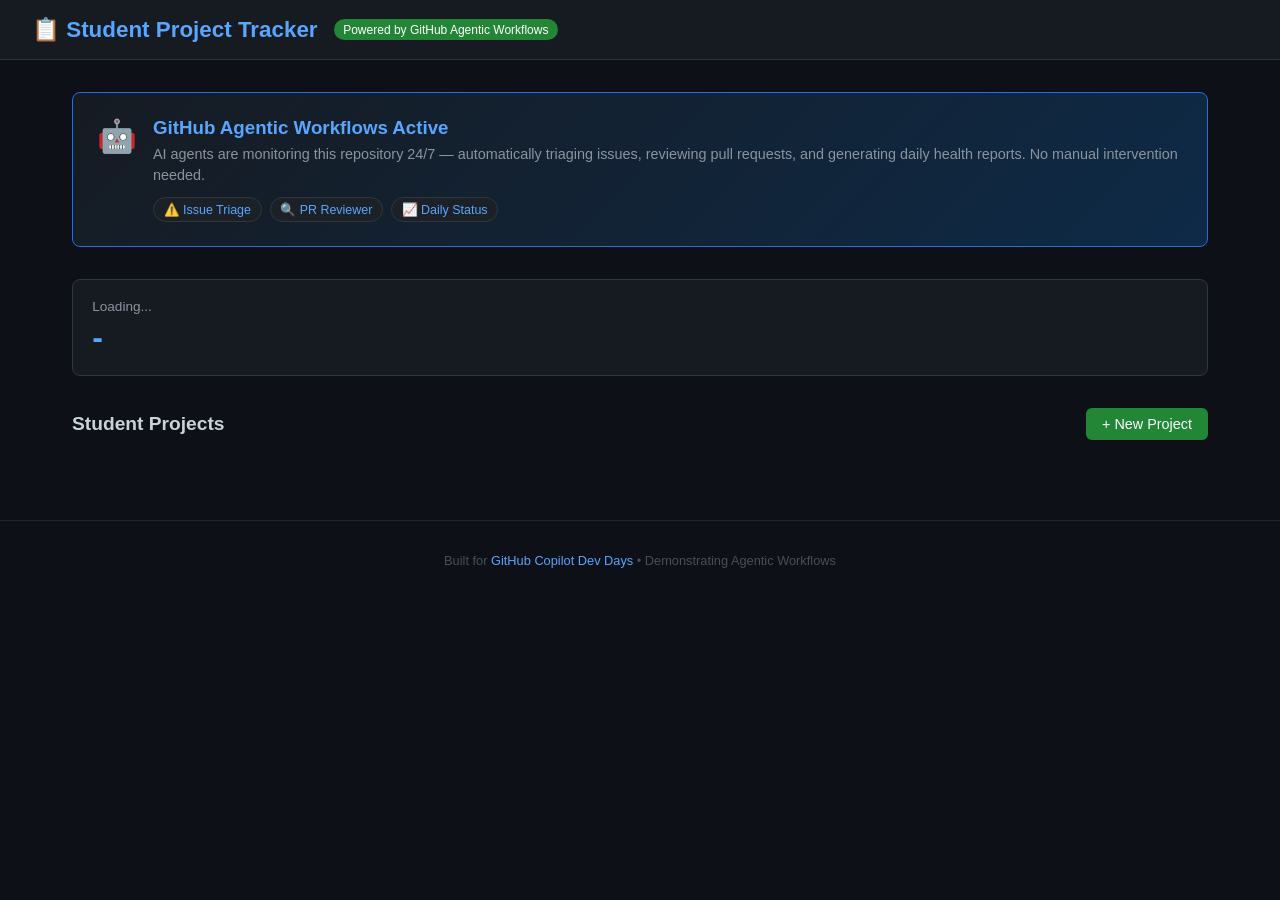
==== app/templates/index.html @ fb633d1f "Initial commit: Student Project Tracker with Agentic Workflows" ====
<!DOCTYPE html>
<html lang="en">
<head>
  <meta charset="UTF-8" />
  <meta name="viewport" content="width=device-width, initial-scale=1.0" />
  <title>Student Project Tracker</title>
  <style>
    * { margin: 0; padding: 0; box-sizing: border-box; }
    body {
      font-family: -apple-system, BlinkMacSystemFont, 'Segoe UI', Roboto, sans-serif;
      background: #0d1117;
      color: #c9d1d9;
      min-height: 100vh;
    }

    /* ── Header ─────────────────────────── */
    header {
      background: #161b22;
      border-bottom: 1px solid #30363d;
      padding: 1rem 2rem;
      display: flex;
      align-items: center;
      gap: 1rem;
      flex-wrap: wrap;
    }
    header h1 { font-size: 1.4rem; color: #58a6ff; }
    .badge {
      background: #238636; color: #fff;
      padding: 0.2rem 0.6rem; border-radius: 12px; font-size: 0.75rem;
    }

    .container { max-width: 1200px; margin: 0 auto; padding: 2rem; }

    /* ── Agentic Banner ─────────────────── */
    .aw-banner {
      background: linear-gradient(135deg, #161b22 0%, #0e2a47 100%);
      border: 1px solid #1f6feb;
      border-radius: 8px;
      padding: 1.5rem;
      margin-bottom: 2rem;
      display: flex;
      align-items: flex-start;
      gap: 1rem;
    }
    .aw-banner .icon { font-size: 2rem; }
    .aw-banner h3 { color: #58a6ff; margin-bottom: 0.3rem; }
    .aw-banner p { font-size: 0.9rem; color: #8b949e; line-height: 1.5; }
    .aw-workflows {
      display: flex; gap: 0.5rem; margin-top: 0.6rem; flex-wrap: wrap;
    }
    .aw-chip {
      background: #1c2128; border: 1px solid #30363d;
      padding: 0.25rem 0.6rem; border-radius: 16px; font-size: 0.78rem; color: #58a6ff;
    }

    /* ── Stats Cards ────────────────────── */
    .stats-grid {
      display: grid;
      grid-template-columns: repeat(auto-fit, minmax(180px, 1fr));
      gap: 1rem;
      margin-bottom: 2rem;
    }
    .stat-card {
      background: #161b22; border: 1px solid #30363d;
      border-radius: 8px; padding: 1.2rem;
    }
    .stat-card .label { font-size: 0.85rem; color: #8b949e; margin-bottom: 0.3rem; }
    .stat-card .value { font-size: 2rem; font-weight: 700; }
    .green  { color: #3fb950; }
    .blue   { color: #58a6ff; }
    .yellow { color: #d29922; }
    .red    { color: #f85149; }
    .purple { color: #bc8cff; }

    /* ── Section Header ─────────────────── */
    .section-header {
      display: flex; justify-content: space-between;
      align-items: center; margin-bottom: 1rem;
    }
    .section-header h2 { font-size: 1.2rem; }
    .btn {
      background: #238636; color: #fff; border: none;
      padding: 0.5rem 1rem; border-radius: 6px;
      cursor: pointer; font-size: 0.9rem;
    }
    .btn:hover { background: #2ea043; }

    /* ── Project Cards ──────────────────── */
    .projects-grid {
      display: grid;
      grid-template-columns: repeat(auto-fill, minmax(320px, 1fr));
      gap: 1rem;
    }
    .project-card {
      background: #161b22; border: 1px solid #30363d;
      border-radius: 8px; padding: 1.2rem;
      transition: border-color 0.2s;
    }
    .project-card:hover { border-color: #58a6ff; }
    .project-card h3 { font-size: 1.05rem; margin-bottom: 0.4rem; color: #e6edf3; }
    .project-card .desc {
      font-size: 0.85rem; color: #8b949e;
      margin-bottom: 0.8rem; line-height: 1.4;
    }
    .project-meta {
      display: flex; gap: 0.5rem; align-items: center; flex-wrap: wrap;
    }
    .status-badge {
      padding: 0.2rem 0.6rem; border-radius: 12px;
      font-size: 0.78rem; font-weight: 500;
    }
    .status-planning    { background: #1f2937; color: #9ca3af; }
    .status-in-progress { background: #1e3a1e; color: #3fb950; }
    .status-completed   { background: #0e2a47; color: #58a6ff; }
    .priority-badge { font-size: 0.78rem; font-weight: 600; }
    .team-label {
      font-size: 0.78rem; color: #8b949e;
      margin-left: auto;
    }
    .due-date {
      display: block; margin-top: 0.6rem;
      font-size: 0.8rem; color: #8b949e;
    }
    .due-date.overdue { color: #f85149; font-weight: 600; }

    /* ── Modal ───────────────────────────── */
    .modal-overlay {
      display: none; position: fixed;
      top: 0; left: 0; right: 0; bottom: 0;
      background: rgba(0,0,0,0.7); z-index: 100;
      justify-content: center; align-items: center;
    }
    .modal-overlay.active { display: flex; }
    .modal {
      background: #161b22; border: 1px solid #30363d;
      border-radius: 12px; padding: 2rem;
      width: 90%; max-width: 500px;
    }
    .modal h3 { margin-bottom: 1rem; color: #58a6ff; }
    .form-group { margin-bottom: 1rem; }
    .form-group label {
      display: block; font-size: 0.85rem;
      color: #8b949e; margin-bottom: 0.3rem;
    }
    .form-group input,
    .form-group select,
    .form-group textarea {
      width: 100%; padding: 0.5rem;
      background: #0d1117; border: 1px solid #30363d;
      border-radius: 6px; color: #c9d1d9; font-size: 0.9rem;
    }
    .form-group textarea { resize: vertical; min-height: 80px; }
    .modal-actions {
      display: flex; gap: 0.5rem;
      justify-content: flex-end; margin-top: 1rem;
    }
    .btn-secondary {
      background: #21262d; color: #c9d1d9;
      border: 1px solid #30363d; padding: 0.5rem 1rem;
      border-radius: 6px; cursor: pointer;
    }

    /* ── Footer ──────────────────────────── */
    footer {
      text-align: center; padding: 2rem;
      font-size: 0.8rem; color: #484f58;
      border-top: 1px solid #21262d; margin-top: 2rem;
    }
    footer a { color: #58a6ff; text-decoration: none; }
  </style>
</head>
<body>

  <!-- ── Header ──────────────────────────────── -->
  <header>
    <h1>&#128203; Student Project Tracker</h1>
    <span class="badge">Powered by GitHub Agentic Workflows</span>
  </header>

  <div class="container">

    <!-- ── Agentic Workflows Banner ──────────── -->
    <div class="aw-banner">
      <div class="icon">&#129302;</div>
      <div>
        <h3>GitHub Agentic Workflows Active</h3>
        <p>
          AI agents are monitoring this repository 24/7 &mdash; automatically triaging issues,
          reviewing pull requests, and generating daily health reports. No manual intervention needed.
        </p>
        <div class="aw-workflows">
          <span class="aw-chip">&#9888;&#65039; Issue Triage</span>
          <span class="aw-chip">&#128269; PR Reviewer</span>
          <span class="aw-chip">&#128200; Daily Status</span>
        </div>
      </div>
    </div>

    <!-- ── Stats Cards ───────────────────────── -->
    <div class="stats-grid" id="stats-grid">
      <div class="stat-card"><div class="label">Loading...</div><div class="value blue">-</div></div>
    </div>

    <!-- ── Projects ──────────────────────────── -->
    <div class="section-header">
      <h2>Student Projects</h2>
      <button class="btn" onclick="openModal()">+ New Project</button>
    </div>
    <div class="projects-grid" id="projects-grid"></div>
  </div>

  <!-- ── Add Project Modal ───────────────────── -->
  <div class="modal-overlay" id="modal-overlay">
    <div class="modal">
      <h3>Add New Project</h3>
      <form id="project-form">
        <div class="form-group">
          <label>Project Title *</label>
          <input type="text" id="f-title" required placeholder="e.g. AI Study Buddy" />
        </div>
        <div class="form-group">
          <label>Team Name *</label>
          <input type="text" id="f-team" required placeholder="e.g. Team Delta" />
        </div>
        <div class="form-group">
          <label>Description</label>
          <textarea id="f-desc" placeholder="Brief project description..."></textarea>
        </div>
        <div class="form-group">
          <label>Priority</label>
          <select id="f-priority">
            <option value="high">High</option>
            <option value="medium" selected>Medium</option>
            <option value="low">Low</option>
          </select>
        </div>
        <div class="form-group">
          <label>Due Date</label>
          <input type="date" id="f-due" />
        </div>
        <div class="modal-actions">
          <button type="button" class="btn-secondary" onclick="closeModal()">Cancel</button>
          <button type="submit" class="btn">Add Project</button>
        </div>
      </form>
    </div>
  </div>

  <!-- ── Footer ──────────────────────────────── -->
  <footer>
    Built for <a href="#">GitHub Copilot Dev Days</a> &bull; Demonstrating Agentic Workflows
  </footer>

  <!-- ── JavaScript ──────────────────────────── -->
  <script>
    const today = new Date().toISOString().split('T')[0];

    async function loadStats() {
      const res = await fetch('/api/stats');
      const s = await res.json();
      document.getElementById('stats-grid').innerHTML = `
        <div class="stat-card">
          <div class="label">Total Projects</div>
          <div class="value blue">${s.total}</div>
        </div>
        <div class="stat-card">
          <div class="label">Planning</div>
          <div class="value purple">${s.by_status.planning}</div>
        </div>
        <div class="stat-card">
          <div class="label">In Progress</div>
          <div class="value green">${s.by_status['in-progress']}</div>
        </div>
        <div class="stat-card">
          <div class="label">Completed</div>
          <div class="value blue">${s.by_status.completed}</div>
        </div>
        <div class="stat-card">
          <div class="label">Overdue</div>
          <div class="value red">${s.overdue}</div>
        </div>
      `;
    }

    async function loadProjects() {
      const res = await fetch('/api/projects');
      const projects = await res.json();
      const grid = document.getElementById('projects-grid');

      grid.innerHTML = projects.map(p => {
        const isOverdue = p.due_date && p.due_date < today && p.status !== 'completed';
        return `
          <div class="project-card">
            <h3>${p.title}</h3>
            <div class="desc">${p.description || 'No description'}</div>
            <div class="project-meta">
              <span class="status-badge status-${p.status}">${p.status}</span>
              <span class="priority-badge priority-${p.priority}">${p.priority.toUpperCase()}</span>
              <span class="team-label">${p.team}</span>
            </div>
            ${p.due_date
              ? `<span class="due-date ${isOverdue ? 'overdue' : ''}">
                   ${isOverdue ? '⚠ Overdue — ' : 'Due: '}${p.due_date}
                 </span>`
              : ''}
          </div>
        `;
      }).join('');
    }

    function openModal()  { document.getElementById('modal-overlay').classList.add('active'); }
    function closeModal() { document.getElementById('modal-overlay').classList.remove('active'); }

    document.getElementById('project-form').addEventListener('submit', async (e) => {
      e.preventDefault();
      const body = {
        title:       document.getElementById('f-title').value,
        team:        document.getElementById('f-team').value,
        description: document.getElementById('f-desc').value,
        priority:    document.getElementById('f-priority').value,
        due_date:    document.getElementById('f-due').value,
      };
      await fetch('/api/projects', {
        method: 'POST',
        headers: { 'Content-Type': 'application/json' },
        body: JSON.stringify(body),
      });
      closeModal();
      e.target.reset();
      loadStats();
      loadProjects();
    });

    // Initial load
    loadStats();
    loadProjects();
  </script>
</body>
</html>
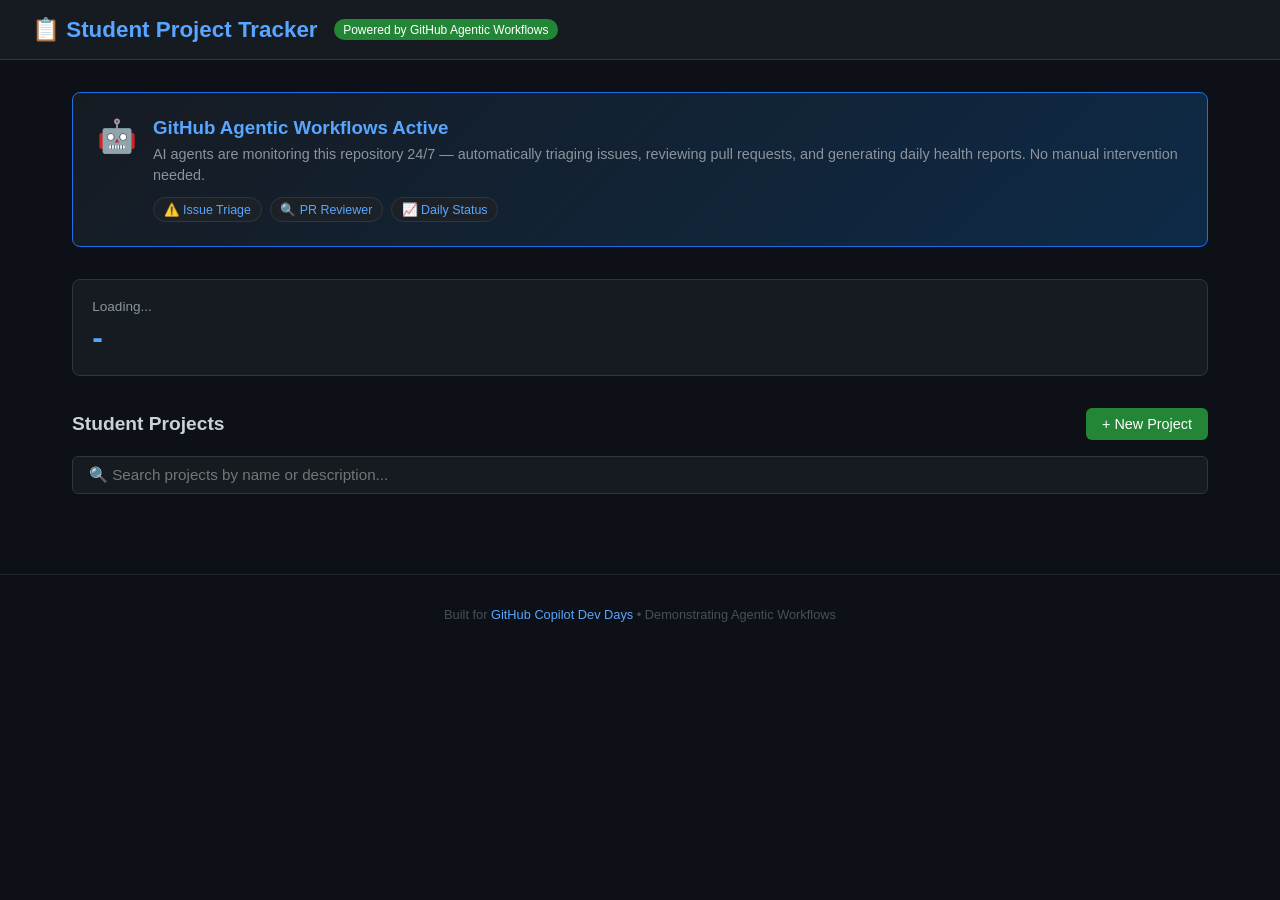
==== commit 4eca8f03: "Feature: Add search functionality to project dashboard - Updated GET /api/projects to accept a 'sear" ====
--- a/app/templates/index.html
+++ b/app/templates/index.html
@@ -160,6 +160,23 @@
       border-radius: 6px; cursor: pointer;
     }
 
+    /* ── Search Bar ─────────────────────── */
+    .search-bar {
+      margin-bottom: 1rem;
+    }
+    .search-bar input {
+      width: 100%; padding: 0.6rem 1rem;
+      background: #161b22; border: 1px solid #30363d;
+      border-radius: 6px; color: #c9d1d9; font-size: 0.95rem;
+    }
+    .search-bar input:focus {
+      outline: none; border-color: #58a6ff;
+    }
+    .no-results {
+      color: #8b949e; text-align: center;
+      padding: 2rem; font-size: 0.95rem;
+    }
+
     /* ── Footer ──────────────────────────── */
     footer {
       text-align: center; padding: 2rem;
@@ -206,6 +223,14 @@
       <h2>Student Projects</h2>
       <button class="btn" onclick="openModal()">+ New Project</button>
     </div>
+    <div class="search-bar">
+      <input
+        type="text"
+        id="search-input"
+        placeholder="&#128269; Search projects by name or description..."
+        oninput="loadProjects()"
+      />
+    </div>
     <div class="projects-grid" id="projects-grid"></div>
   </div>
 
@@ -283,9 +308,16 @@
     }
 
     async function loadProjects() {
-      const res = await fetch('/api/projects');
+      const search = document.getElementById('search-input').value.trim();
+      const url = search ? `/api/projects?search=${encodeURIComponent(search)}` : '/api/projects';
+      const res = await fetch(url);
       const projects = await res.json();
       const grid = document.getElementById('projects-grid');
+
+      if (projects.length === 0) {
+        grid.innerHTML = '<div class="no-results">No projects found matching your search.</div>';
+        return;
+      }
 
       grid.innerHTML = projects.map(p => {
         const isOverdue = p.due_date && p.due_date < today && p.status !== 'completed';
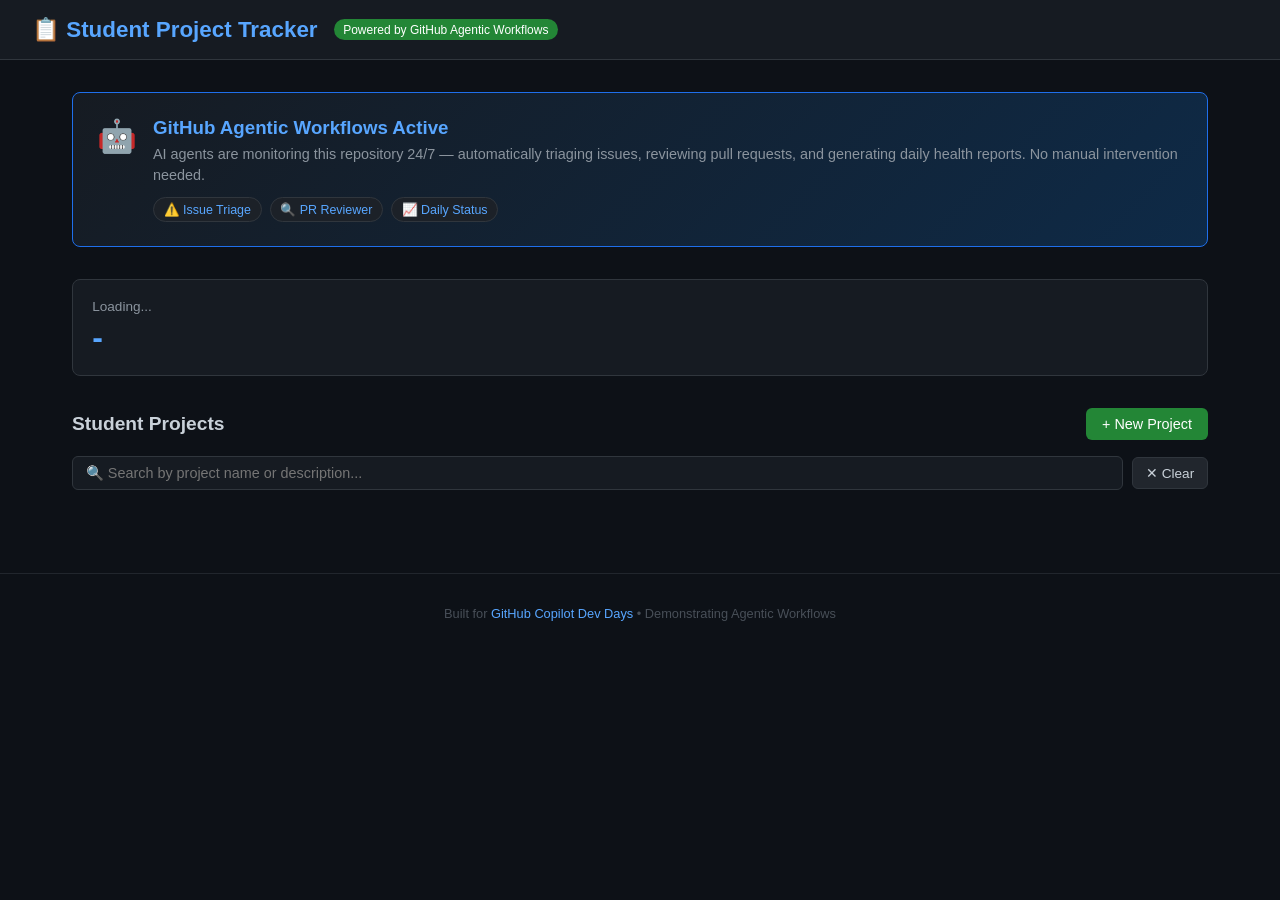
==== commit c211a1c0: "Feature: Add search functionality to project dashboard - Add filter_projects() helper in app.py for " ====
--- a/app/templates/index.html
+++ b/app/templates/index.html
@@ -160,21 +160,35 @@
       border-radius: 6px; cursor: pointer;
     }
 
-    /* ── Search Bar ─────────────────────── */
+    /* ── Search Bar ──────────────────────── */
     .search-bar {
-      margin-bottom: 1rem;
+      display: flex;
+      align-items: center;
+      gap: 0.6rem;
+      margin-bottom: 1.2rem;
     }
     .search-bar input {
-      width: 100%; padding: 0.6rem 1rem;
-      background: #161b22; border: 1px solid #30363d;
-      border-radius: 6px; color: #c9d1d9; font-size: 0.95rem;
+      flex: 1;
+      padding: 0.5rem 0.8rem;
+      background: #161b22;
+      border: 1px solid #30363d;
+      border-radius: 6px;
+      color: #c9d1d9;
+      font-size: 0.9rem;
     }
     .search-bar input:focus {
-      outline: none; border-color: #58a6ff;
-    }
-    .no-results {
-      color: #8b949e; text-align: center;
-      padding: 2rem; font-size: 0.95rem;
+      outline: none;
+      border-color: #58a6ff;
+    }
+    .search-clear {
+      background: #21262d; color: #c9d1d9;
+      border: 1px solid #30363d; padding: 0.45rem 0.8rem;
+      border-radius: 6px; cursor: pointer; font-size: 0.85rem;
+    }
+    .search-clear:hover { background: #30363d; }
+    .empty-state {
+      text-align: center; padding: 3rem 1rem;
+      color: #8b949e; font-size: 0.95rem; grid-column: 1 / -1;
     }
 
     /* ── Footer ──────────────────────────── */
@@ -223,14 +237,18 @@
       <h2>Student Projects</h2>
       <button class="btn" onclick="openModal()">+ New Project</button>
     </div>
+
+    <!-- ── Search Bar ────────────────────────── -->
     <div class="search-bar">
       <input
         type="text"
         id="search-input"
-        placeholder="&#128269; Search projects by name or description..."
-        oninput="loadProjects()"
+        placeholder="&#128269; Search by project name or description..."
+        oninput="handleSearch()"
       />
+      <button class="search-clear" onclick="clearSearch()" title="Clear search">&#x2715; Clear</button>
     </div>
+
     <div class="projects-grid" id="projects-grid"></div>
   </div>
 
@@ -307,15 +325,14 @@
       `;
     }
 
-    async function loadProjects() {
-      const search = document.getElementById('search-input').value.trim();
+    async function loadProjects(search = '') {
       const url = search ? `/api/projects?search=${encodeURIComponent(search)}` : '/api/projects';
       const res = await fetch(url);
       const projects = await res.json();
       const grid = document.getElementById('projects-grid');
 
       if (projects.length === 0) {
-        grid.innerHTML = '<div class="no-results">No projects found matching your search.</div>';
+        grid.innerHTML = '<div class="empty-state">&#128202; No projects available matching your search.</div>';
         return;
       }
 
@@ -340,6 +357,20 @@
       }).join('');
     }
 
+    let searchTimeout = null;
+    function handleSearch() {
+      clearTimeout(searchTimeout);
+      searchTimeout = setTimeout(() => {
+        const q = document.getElementById('search-input').value.trim();
+        loadProjects(q);
+      }, 300);
+    }
+
+    function clearSearch() {
+      document.getElementById('search-input').value = '';
+      loadProjects();
+    }
+
     function openModal()  { document.getElementById('modal-overlay').classList.add('active'); }
     function closeModal() { document.getElementById('modal-overlay').classList.remove('active'); }
 
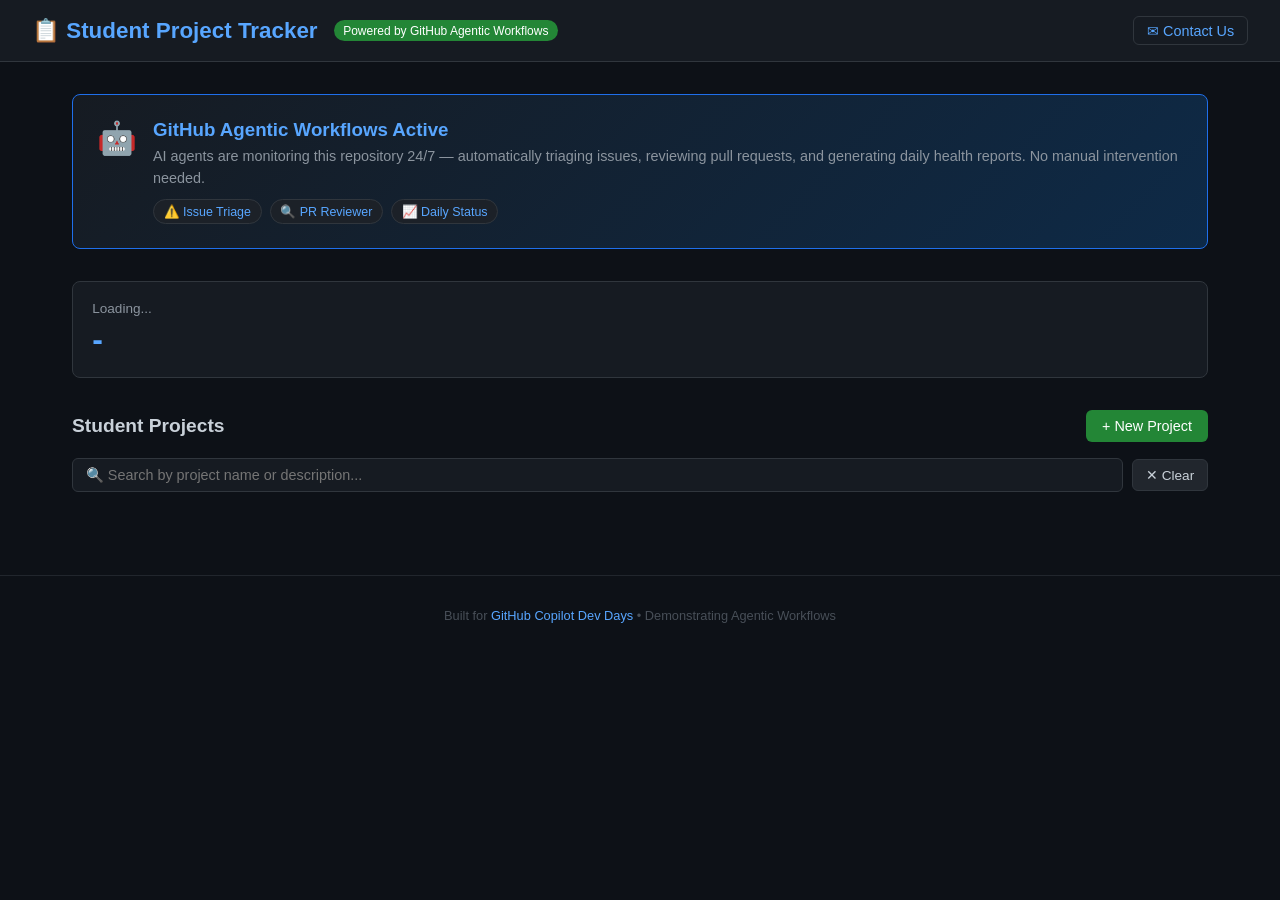
==== commit 9967b458: "Feature: Add Contact Us page - Add /contact route in app.py rendering contact.html - Create contact." ====
--- a/app/templates/index.html
+++ b/app/templates/index.html
@@ -28,6 +28,17 @@
       background: #238636; color: #fff;
       padding: 0.2rem 0.6rem; border-radius: 12px; font-size: 0.75rem;
     }
+    .nav-link {
+      margin-left: auto;
+      color: #58a6ff;
+      text-decoration: none;
+      font-size: 0.9rem;
+      border: 1px solid #30363d;
+      padding: 0.35rem 0.8rem;
+      border-radius: 6px;
+      transition: background 0.2s;
+    }
+    .nav-link:hover { background: #21262d; }
 
     .container { max-width: 1200px; margin: 0 auto; padding: 2rem; }
 
@@ -206,6 +217,7 @@
   <header>
     <h1>&#128203; Student Project Tracker</h1>
     <span class="badge">Powered by GitHub Agentic Workflows</span>
+    <a href="/contact" class="nav-link">&#9993; Contact Us</a>
   </header>
 
   <div class="container">
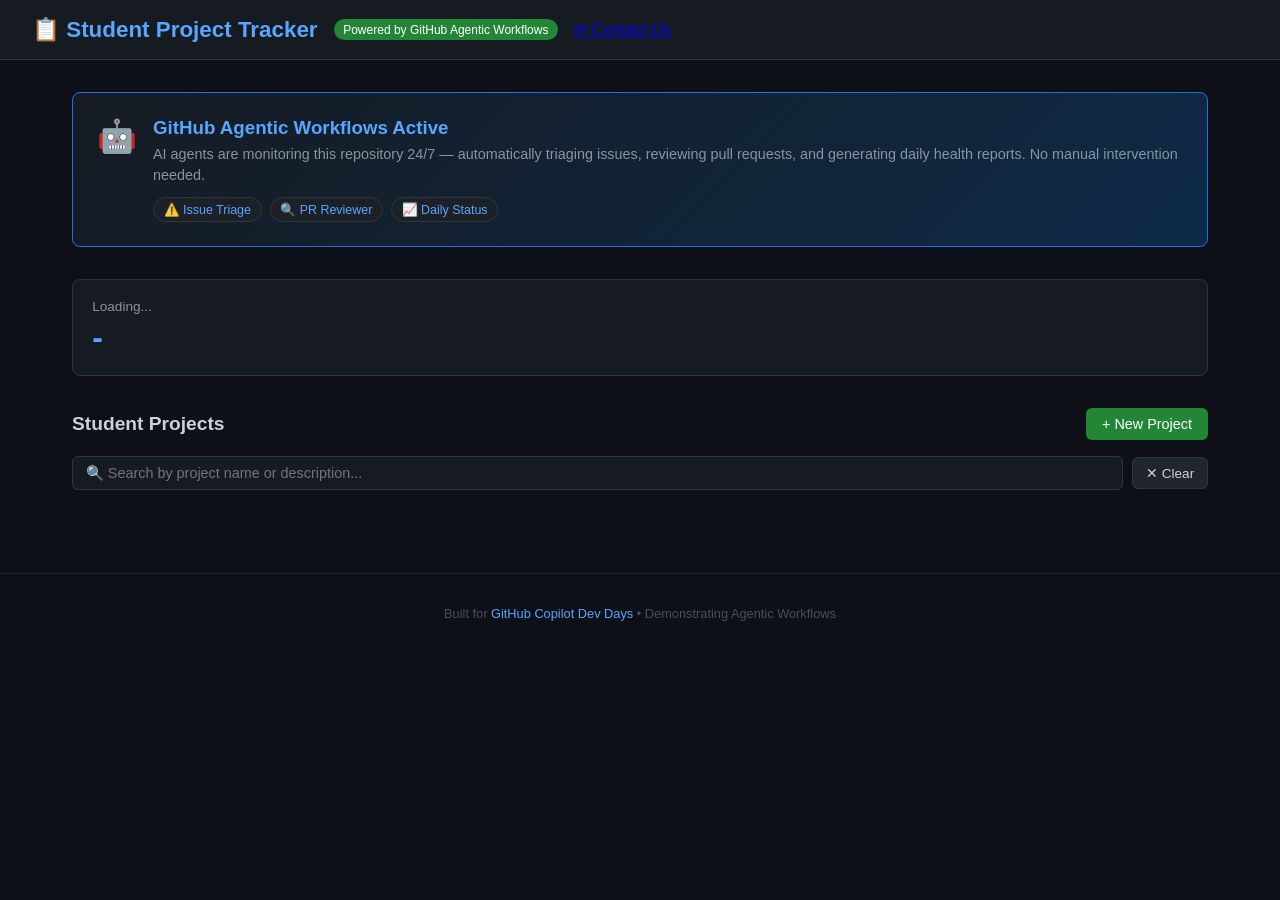
==== commit 01d7cadc: "Apply review feedback: tests, shared CSS, aria-hidden icons, accessibility attrs, POST route Agent-L" ====
--- a/app/templates/index.html
+++ b/app/templates/index.html
@@ -4,6 +4,7 @@
   <meta charset="UTF-8" />
   <meta name="viewport" content="width=device-width, initial-scale=1.0" />
   <title>Student Project Tracker</title>
+  <link rel="stylesheet" href="{{ url_for('static', filename='shared.css') }}" />
   <style>
     * { margin: 0; padding: 0; box-sizing: border-box; }
     body {
@@ -28,17 +29,6 @@
       background: #238636; color: #fff;
       padding: 0.2rem 0.6rem; border-radius: 12px; font-size: 0.75rem;
     }
-    .nav-link {
-      margin-left: auto;
-      color: #58a6ff;
-      text-decoration: none;
-      font-size: 0.9rem;
-      border: 1px solid #30363d;
-      padding: 0.35rem 0.8rem;
-      border-radius: 6px;
-      transition: background 0.2s;
-    }
-    .nav-link:hover { background: #21262d; }
 
     .container { max-width: 1200px; margin: 0 auto; padding: 2rem; }
 
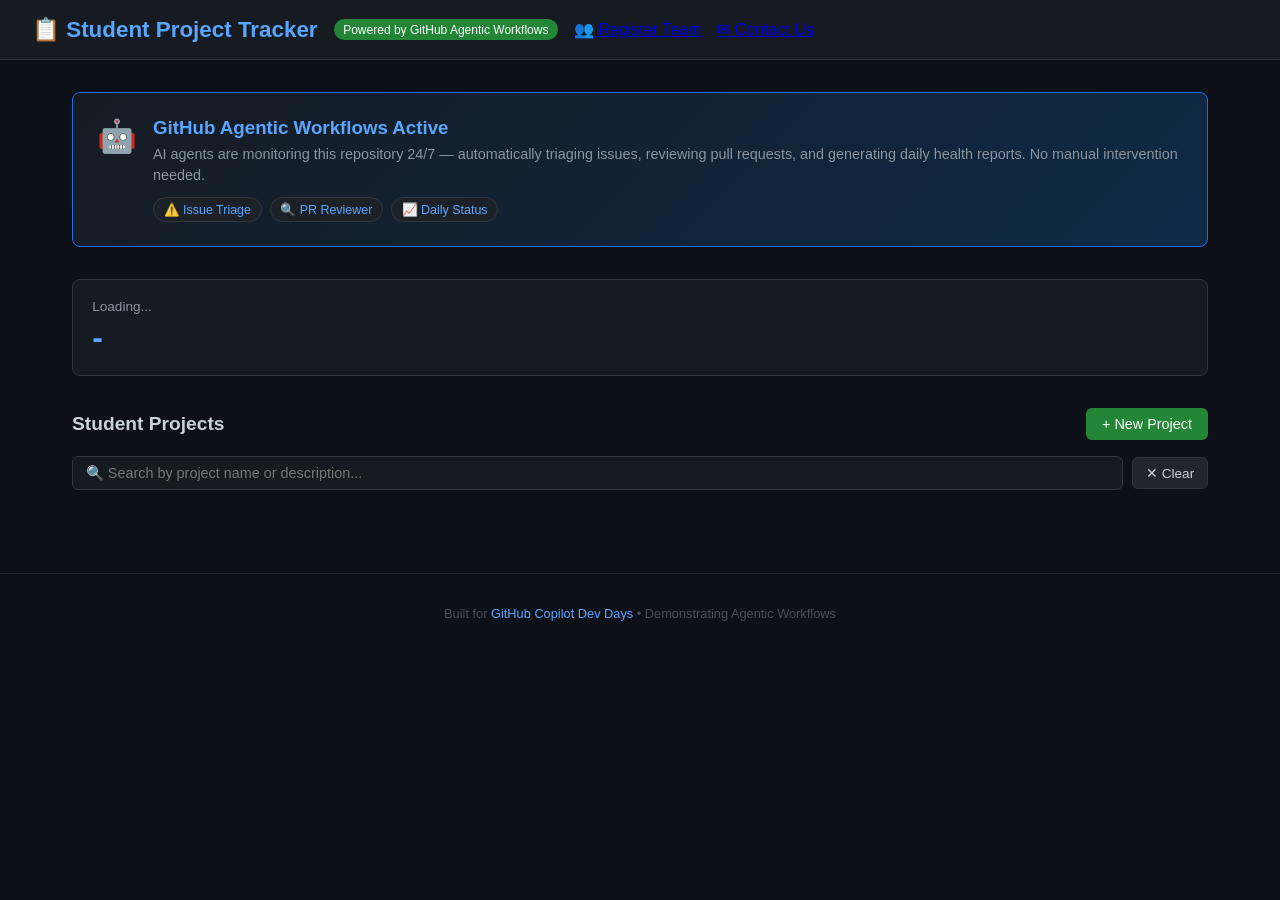
==== commit df9a824c: "Feature: Add student team registration page - Add GET /register route serving new register.html temp" ====
--- a/app/templates/index.html
+++ b/app/templates/index.html
@@ -207,6 +207,7 @@
   <header>
     <h1>&#128203; Student Project Tracker</h1>
     <span class="badge">Powered by GitHub Agentic Workflows</span>
+    <a href="/register" class="nav-link">&#128101; Register Team</a>
     <a href="/contact" class="nav-link">&#9993; Contact Us</a>
   </header>
 
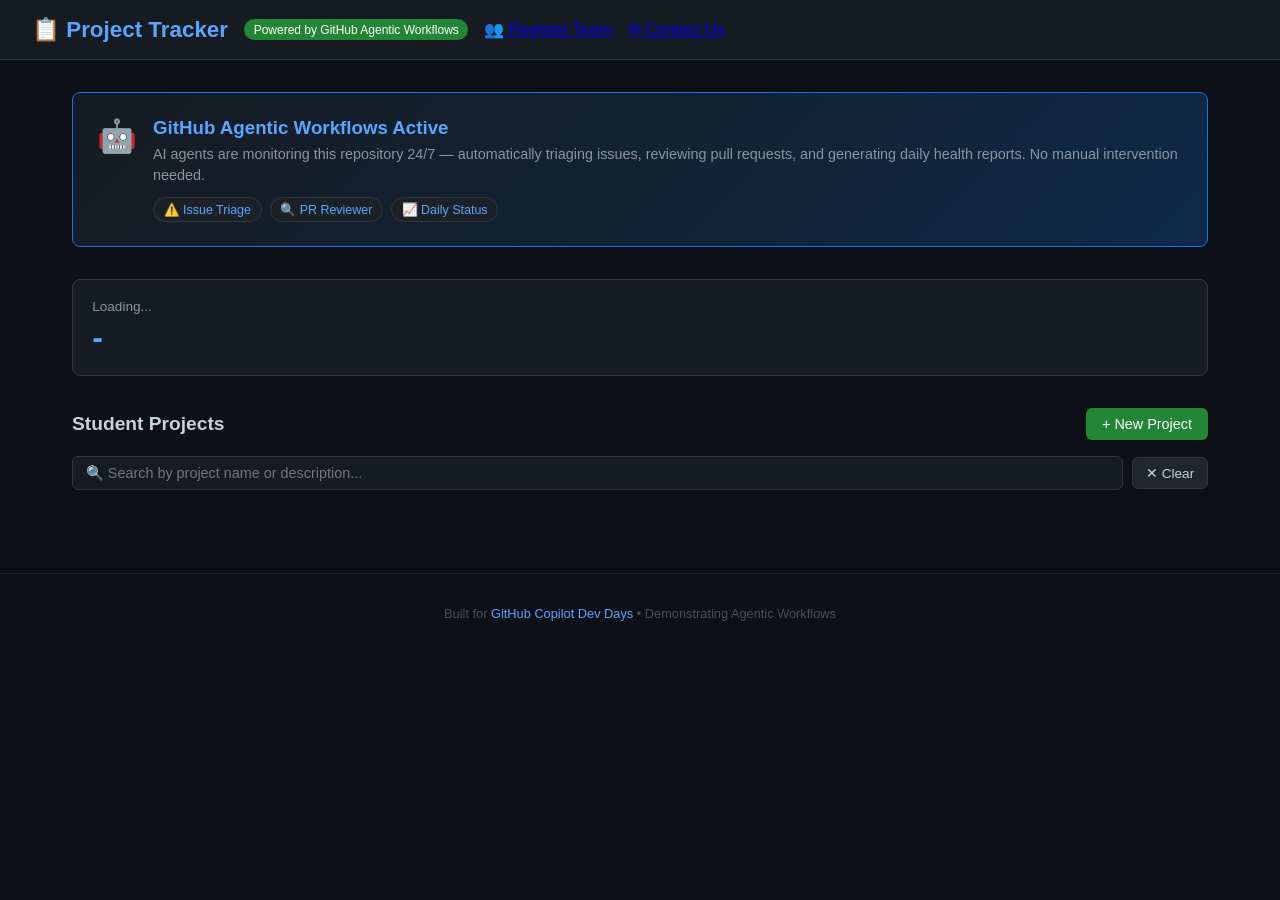
==== commit 1366c999: "Rename app from 'Student Project Tracker' to 'Project Tracker' The app is not exclusively for studen" ====
--- a/app/templates/index.html
+++ b/app/templates/index.html
@@ -3,7 +3,7 @@
 <head>
   <meta charset="UTF-8" />
   <meta name="viewport" content="width=device-width, initial-scale=1.0" />
-  <title>Student Project Tracker</title>
+  <title>Project Tracker</title>
   <link rel="stylesheet" href="{{ url_for('static', filename='shared.css') }}" />
   <style>
     * { margin: 0; padding: 0; box-sizing: border-box; }
@@ -205,7 +205,7 @@
 
   <!-- ── Header ──────────────────────────────── -->
   <header>
-    <h1>&#128203; Student Project Tracker</h1>
+    <h1>&#128203; Project Tracker</h1>
     <span class="badge">Powered by GitHub Agentic Workflows</span>
     <a href="/register" class="nav-link">&#128101; Register Team</a>
     <a href="/contact" class="nav-link">&#9993; Contact Us</a>
